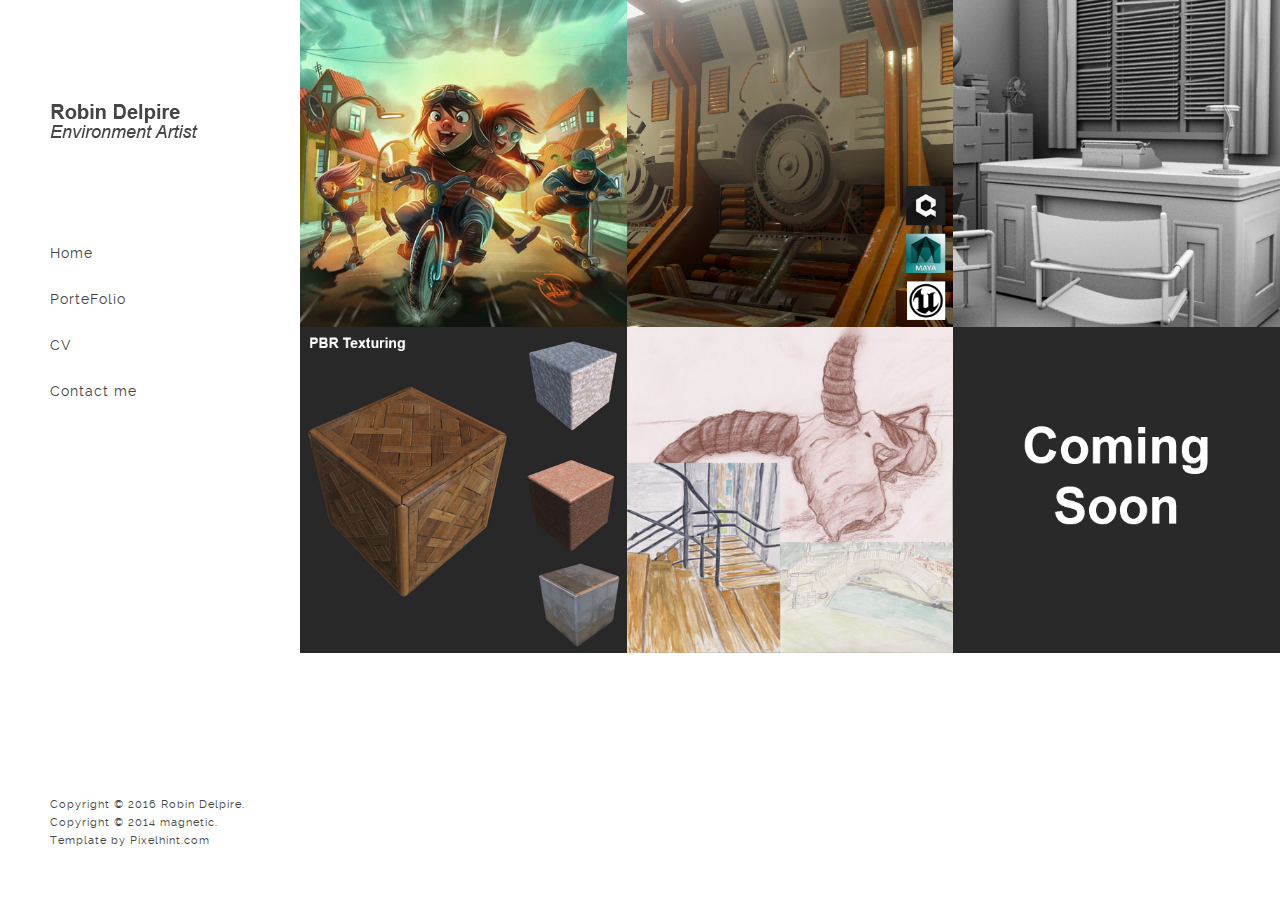
==== index.html @ a8b64871 "adding files to website" ====
<!DOCTYPE html>
<html lang="en">
<head>
	<title>Home-Robin Delpire site</title>
	<meta charset="utf-8">
	<meta name="author" content="pixelhint.com- Robin Delpire">
	<meta name="description" content="3D Environment artist Robin Delpire site"/>
	<meta name="viewport" content="width=device-width, initial-scale=1.0, minimum-scale=1.0" />
	<link rel="stylesheet" type="text/css" href="css/reset.css">
	<link rel="stylesheet" type="text/css" href="css/main.css">
    <script type="text/javascript" src="js/jquery.js"></script>
    <script type="text/javascript" src="js/main.js"></script>
</head>
<body>

	<header>
		<div class="logo">
			<a href="index.html"><img src="img/logo.png" title="Robin Delpire Environment artist" alt="Robin Delpire"/></a>
		</div><!-- end logo -->

		<div id="menu_icon"></div>
		<nav>
			<ul>
				<li><a href="#">Home</a></li>
				<li><a href="portefolio.html">PorteFolio</a></li>
				<li><a href="CV.html">CV</a></li>
				<li><a href="contact.html">Contact me</a></li>
			</ul>
		</nav><!-- end navigation menu -->

		<div class="footer clearfix">
			<!--<ul class="social clearfix">
				<li><a href="#" class="fb" data-title="Facebook"></a></li>
				<li><a href="#" class="google" data-title="Google +"></a></li>
				<li><a href="#" class="behance" data-title="Behance"></a></li>
				<!--<li><a href="#" class="twitter" data-title="Twitter"></a></li>
				<li><a href="#" class="dribble" data-title="Dribble"></a></li>
				<li><a href="#" class="rss" data-title="RSS"></a></li>
			</ul> end social 
			-->

			<div class="rights">
				<p>Copyright © 2016 Robin Delpire.</p>
				<p>Copyright © 2014 magnetic.</p>
				<p>Template by Pixelhint.com</p>
			</div><!-- end rights -->
		</div ><!-- end footer -->
	</header><!-- end header -->

	<section class="main clearfix">
		<div class="work">
			<a href="toria.html">
				<img src="img/work1.jpg" class="media" alt="Toria"/>
				<div class="caption">
					<div class="work_title">
						<h1>More about it</h1>
					</div>
				</div>
			</a>
		</div>

		<div class="work">
			<a href="corridor.html">
				<img src="img/work2.jpg" class="media" alt="Corridor"/>
				<div class="caption">
					<div class="work_title">
						<h1>More about it</h1>
					</div>
				</div>
			</a>
		</div>

		<div class="work">
			<a href="detective.html">
				<img src="img/work3.jpg" class="media" alt="Detective"/>
				<div class="caption">
					<div class="work_title">
						<h1>More about it</h1>
					</div>
				</div>
			</a>
		</div>

		<div class="work">
			<a href="texturing.html">
				<img src="img/work4.jpg" class="media" alt="Texturing"/>
				<div class="caption">
					<div class="work_title">
						<h1>More about it</h1>
					</div>
				</div>
			</a>
		</div>

		<div class="work">
			<a href="sketchbook.html">
				<img src="img/work5.jpg" class="media" alt="Sketchbook"/>
				<div class="caption">
					<div class="work_title">
						<h1>More about it</h1>
					</div>
				</div>
			</a>
		</div>

		<div class="work">
			<a href="#">
				<img src="img/work6.jpg" class="media" alt=""/>
				<div class="caption">
					<div class="work_title">
						<h1>Work in progress</h1>
					</div>
				</div>
			</a>
		</div>

		<!--<div class="work">
			<a href="inner.html">
				<img src="img/work2.jpg" class="media" alt=""/>
				<div class="caption">
					<div class="work_title">
						<h1>More about it</h1>
					</div>
				</div>
			</a>
		</div>

		<div class="work">
			<a href="inner.html">
				<img src="img/work3.jpg" class="media" alt=""/>
				<div class="caption">
					<div class="work_title">
						<h1>More about it</h1>
					</div>
				</div>
			</a>
		</div>

		<div class="work">
			<a href="inner.html">
				<img src="img/work1.jpg" class="media" alt=""/>
				<div class="caption">
					<div class="work_title">
						<h1>More about it</h1>
					</div>
				</div>
			</a>
		</div>-->
	</section><!-- end main -->
	
</body>
</html>
---- css/main.css ----
/*

    Template Author : pixelhint.com
    Author Email    : contact@pixelhint.com
    Template Name   : Magnetic
    
    
    *****************************************
    
    
    - Fonts
    - General CSS
    - Header
    - Home/portfolio 
    - Inner page 
    - Map/Contact page  
    - Tooltip 
    - Responsive code
  
    
*/



/*  Fonts  */
@font-face {
    font-family: 'raleway-regular';
    src: url('../fonts/raleway-regular.eot');
    src: url('../fonts/raleway-regular.eot?#iefix') format('embedded-opentype'),
         url('../fonts/raleway-regular.woff') format('woff'),
         url('../fonts/raleway-regular.ttf') format('truetype'),
         url('../fonts/raleway-regular.svg#ralewayregular') format('svg');
    font-weight: normal;
    font-style: normal;

}


@font-face {
    font-family: 'raleway-bold';
    src: url('../fonts/raleway-bold.eot');
    src: url('../fonts/raleway-bold.eot?#iefix') format('embedded-opentype'),
         url('../fonts/raleway-bold.woff') format('woff'),
         url('../fonts/raleway-bold.ttf') format('truetype'),
         url('../fonts/raleway-bold.svg#ralewaybold') format('svg');
    font-weight: normal;
    font-style: normal;

}


@font-face {
    font-family: 'raleway-semibold';
    src: url('../fonts/raleway-semibold.eot');
    src: url('../fonts/raleway-semibold.eot?#iefix') format('embedded-opentype'),
         url('../fonts/raleway-semibold.woff') format('woff'),
         url('../fonts/raleway-semibold.ttf') format('truetype'),
         url('../fonts/raleway-semibold.svg#ralewaysemibold') format('svg');
    font-weight: normal;
    font-style: normal;

}



/*  General CSS*/
body{
    background: #fff;
}

.wrapper{
    width: 92.72727272727273%;
    margin: 0 auto;
}

header ul.social li a,
.main .work a .caption,
header nav ul li a{
    transition:all .1s linear;
    -webkit-transition:all .1s linear;
    -moz-transition:all .1s linear;
    -o-transition:all .1s linear;
}

h1, h2, h3, h4, h5 ,h6{
    color: #4b4848;
    font-family: "raleway-regular", arial;
    letter-spacing: 1px;
}

h1              { font-size: 2em; margin: .67em 0 }
h2              { font-size: 1.5em; margin: .75em 0 }
h3              { font-size: 1.17em; margin: .83em 0 }
h5              { font-size: .83em; margin: 1.5em 0 }
h6              { font-size: .75em; margin: 1.67em 0 }
h1, h2, h3, h4,
h5, h6          { font-weight: bolder }

.clearfix:before,  
.clearfix:after {  
    content: " ";  
    display: table;  
}  
.clearfix:after {  
    clear: both;  
}  
 
.clearfix {  
    *zoom: 1;  
}







/*  Header  */
@media (min-width:1099px){
    header{
        display: block;
        position: fixed;
        top: 0;
        left: 0;
        width: 250px;
        min-height: 100%;
        padding: 0 0 0 50px;
        background: #ffffff; 
        float: left;
        overflow: hidden;
        z-index: 9999;
    }

    header .logo{
        margin-top: 100px;
    }

    header nav ul{
        display: block;
        overflow: hidden;
        margin-top: 100px;
        list-style: none;
    }

    header nav ul li{
        display: block;
        margin-bottom: 30px;
    }

    header nav ul li a{
        color: #454545;
        font-family: "raleway-regular", arial;
        font-size: 14px;
        text-decoration: none;
        letter-spacing: 1px;
    }

    header nav ul li a:hover,
    header nav ul li a.selected{
        color: #969595;
    }

    header .footer{
        position: absolute;
        bottom: 50px;
    }

    header ul.social{
        list-style: none;
        margin-bottom: 5px;
    }

    header ul.social li{
        display: block;
        float: left;
        position: relative;
        margin: 0 15px 15px 0;
    }


    header ul.social li a{
        display: block;
        width: 30px;
        height: 30px;
        background: url('../img/sm.png') no-repeat;
        background-position: 0 0;
    }


    header ul.social li a:hover{
        background: url('../img/sm_hover.png') no-repeat;
    }



    header ul.social li a.fb,
    header ul.social li a.fb:hover{
        background-position: 0 0;
    }


    header ul.social li a.google,
    header ul.social li a.google:hover{
        background-position: -31px 0;
    }

    header ul.social li a.behance,
    header ul.social li a.behance:hover{
        background-position: -62px 0;
    }

    header ul.social li a.twitter,
    header ul.social li a.twitter:hover{
        background-position: -93px 0;
    }

    header ul.social li a.dribble,
    header ul.social li a.dribble:hover{
        background-position: -124px 0;
    }

    header ul.social li a.rss,
    header ul.social li a.rss:hover{
        background-position: -155px 0;
    }

    header .rights p{
        color: #454545;
        font-family: "raleway-regular", arial;
        font-size: 11px;
        letter-spacing: 1px;
        line-height: 18px;
    }

    header .rights a{
        font-family: "raleway-bold", arial;
        font-weight: bold;
        text-decoration: none;
    }
    #menu_icon,
    .close_menu{
        display: none;
    }

}

#menu_icon,
.close_menu{
    float: right;
    margin-right: 40px;
    width: 40px;
    height: 40px;
    cursor: pointer;
    background: url('../img/men_icons.png') no-repeat;
}

#menu_icon{    
    background-position: 0 0;
}
.close_menu{
    background-position: -41px 0!important;
}





/*  Main  */
.main{
    width: 100%;
    height: 100%;
    padding-left: 300px;
    -moz-box-sizing: border-box;
    -webkit-box-sizing: border-box;
    box-sizing: border-box;
    position: relative;
    z-index: 55;
    background: #f6f6f6;
    clear: both;
}







/*  Home/portfolio  */
.main .work{
    display: block;
    width: 33.33333333333333%;
    height: auto;
    float: left;
    position: relative;
    overflow: hidden;
}

.main .work .media{
    width: 100%;
    vertical-align: middle;
}

.main .work .caption{
    position: absolute;
    display: block;
    width: 100%;
    height: 100%;
    top: 0; 
    left: 0;
    background: #ffffff;
    opacity: 0;
}


.main .work a:hover .caption{
    opacity: 1;
}


.work .caption .work_title{
    display: block;
    width: 100%;
    position: absolute;
    text-align: center;
    top: 50%;
    margin-top: -40px;
}

.main .work .caption h1{
    position: relative;
    display: inline-block;
    max-width: 90%;
    padding: 20px 0;
    z-index: 77;
    color: #454545;
    font-family: "raleway-regular", arial;
    font-size: 16px;
    letter-spacing: .5px;
    border-bottom: 1px solid #bfbbbb;
    border-top: 1px solid #bfbbbb;
}







/*  Inner Page  */
.top{
    width: 100%;
    height: 350px;
    overflow: hidden;
    display: block;
    position: relative;
    background: url('../img/hero_image.jpg') no-repeat;
    background-size: cover;
    -webkit-background-size: cover;
    -moz-background-size: cover;
    -o-background-size: cover;
    background-position: 50% 50%;
}

.work_nav{
    display: block;
    width: 100%;
}

.work_nav .btn{
    float: right;
}

.work_nav ul{
    list-style: none;
}

.work_nav ul li{
    display: block;
    float: left;
    margin: 0 0 1px 1px;
    position: relative;
}

.work_nav a{
    display: block;
    width: 40px;
    height: 40px;
    background: url('../img/p_navigation.png') no-repeat;
    background-position: 0 0;
}

.work_nav a.previous{
    background-position: 0 0;
}

.work_nav a.grid{
    background-position: -41px 0;
}

.work_nav a.next{
    background-position: -82px 0;
}

.top .title{
    display: block;
    width: 100%;color: #4b4848;
    font-family: "raleway-bold", arial;
    font-size: 26px;
    font-weight: bold;
    background: rgba(255, 255, 255, .7);
    padding: 20px;
    text-transform: uppercase;
    line-height: 30px;
    margin: 0!important;
    overflow: hidden;

    -webkit-box-sizing: border-box;
    -moz-box-sizing: border-box;
    -ms-box-sizing: border-box;
    box-sizing: border-box;

}

.content_header{
    position: absolute;
    bottom: 0;
    margin: 0 auto;
    left: 50%;
    margin-left: -46.36363636363637%;
}

.content{
    color: #4b4848;
    font-family: "raleway-regular", arial;
    font-size: 15px;
    line-height: 22px;
    padding: 60px 30px;
    background: #fff;

    -webkit-box-sizing: border-box;
    -moz-box-sizing: border-box;
    -ms-box-sizing: border-box;
    box-sizing: border-box;
}

.content p{
    color: #4b4848;
    font-family: "raleway-regular", arial;
    font-size: 15px;
    line-height: 24px;
    margin-bottom: 60px;
}

.content h1,
.content h2,
.content h3,
.content h4,
.content h5,
.content h6{
    color: #4b4848;
    font-family: "raleway-semibold", arial;
    font-weight: bold;
    line-height: 28px;
    margin-bottom: 30px;

}
.content ul
{
    vertical-align: middle;
}







/*  Contact page map  */
#map .map_adresse{
    font-family: 'raleway-regular', arial;
    font-size: 14px;
    line-height: 22px;
    letter-spacing: 1px;
}

#map .map_address,
#map .map_tel{
    padding: 5px;
}

#map .map_address .address,
#map .map_tel .tel{
    font-family: 'raleway-bold', arial;
    font-weight: bolder;
}

#map img{
    max-width: none;
}







/*  Tooltip  */
.tooltip{
    display: block;
    padding: 7px 10px;
    background: #454545;
    color: #fff;
    font-family: "raleway-regular", arial;
    font-size: 12px;
    position: absolute;
    white-space: nowrap;
    z-index: 999;
    opacity: 0;
    text-align: center;
    letter-spacing: .5px;

}

.tooltip:after{
    content: '';
    width: 0px;
    height: 0px;
    border-style: solid;
    border-width: 3px 3px 0 3px;
    border-color: #454545 transparent transparent transparent;
    display: block;
    text-align: center;
    position: absolute;
    bottom: -3px;
    left: 50%;
    margin-left: -3px;
}







/*  Responsive code  */
@media (max-width:1099px){

    header{
        display: block;
        width: 100%;
        min-height: 100px;
        padding: 0;
        position: relative;
    }
    header .logo{
        margin: 40px 0 0 30px;
        float: left;
    }
    header .footer{
        display: none;
    }
    header #menu_icon,
    header .close_menu{
        float: right;
        margin: 30px 30px 0 0;
    }
    
    header nav{
        width: 100%;
        position: absolute;
        top: 100px;
        left: 0;
        z-index: 9999;
    }

    header nav ul{
        list-style: none;
        display: none;
        position: relative;
    }
    header nav ul li a{
        display: block;
        width: 100%;
        padding: 30px 0;
        text-align: center;
        color: #454545;
        font-family: "raleway-regular", arial;
        font-size: 14px;
        text-decoration: none;
        border-top: 1px solid #f7f5f5;
        background: #fff;
    }
    header nav ul li a:active{
        background: #f7f5f5;
    }
    #menu_icon,
    .close_menu,
    .show_menu{
        display: block;
    }
    .show_menu{
        display: block;
    }

    .main .work{
        width: 50%;
    }
    .main{
        width: 100%;
        position: relative;
        padding-left: 0;
    }
    #map{
        margin: 0!important;
    }
}

@media (max-width:550px){
     .main .work{
        width: 100%;
    }
}
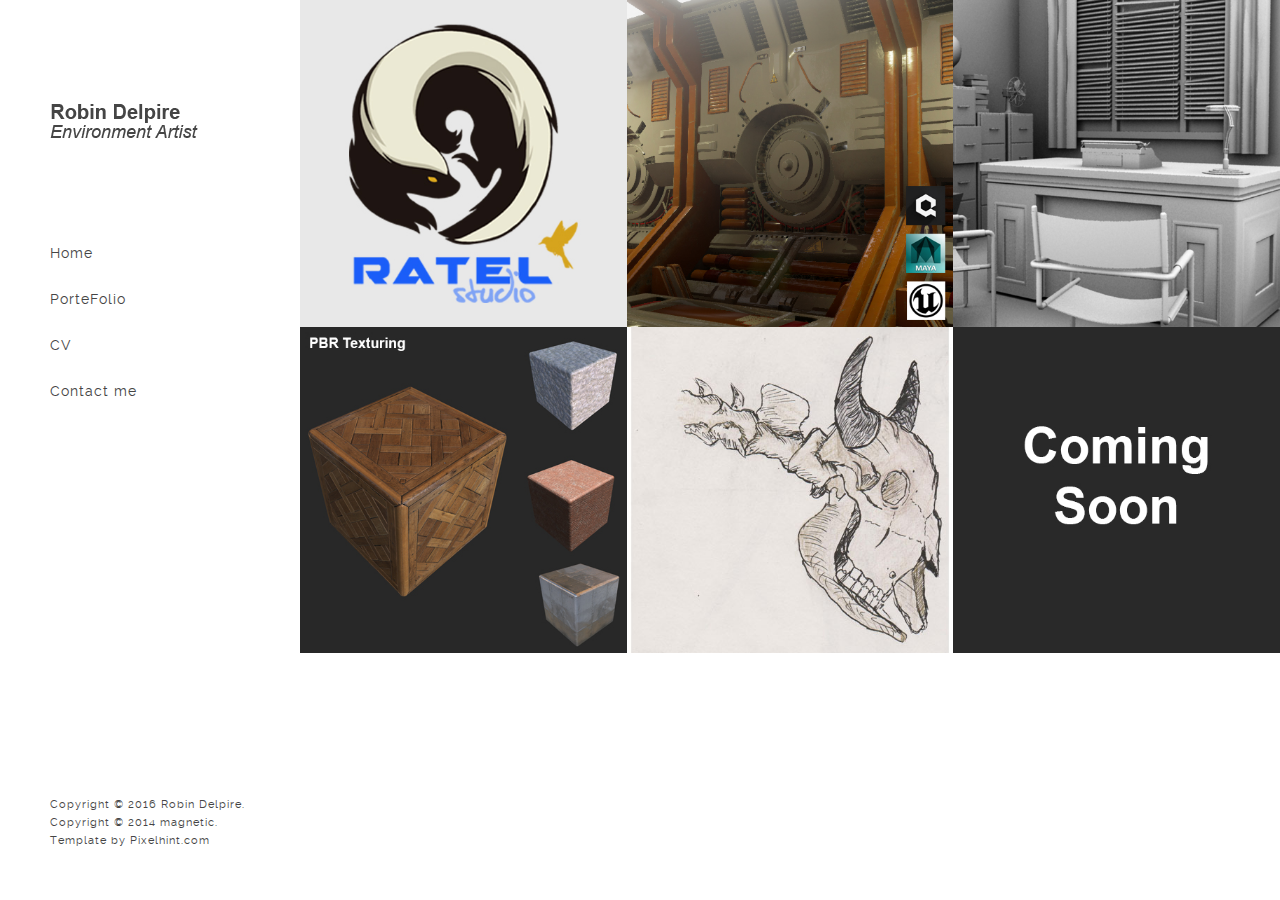
==== commit d36d303f: "portefolio" ====
--- a/index.html
+++ b/index.html
@@ -50,7 +50,7 @@
 	<section class="main clearfix">
 		<div class="work">
 			<a href="toria.html">
-				<img src="img/work1.jpg" class="media" alt="Toria"/>
+				<img src="img/work6_toria.jpg" class="media" alt="Toria"/>
 				<div class="caption">
 					<div class="work_title">
 						<h1>More about it</h1>
@@ -94,7 +94,7 @@
 
 		<div class="work">
 			<a href="sketchbook.html">
-				<img src="img/work5.jpg" class="media" alt="Sketchbook"/>
+				<img src="img/sketch/image14.jpg" class="media" alt="Sketchbook"/>
 				<div class="caption">
 					<div class="work_title">
 						<h1>More about it</h1>
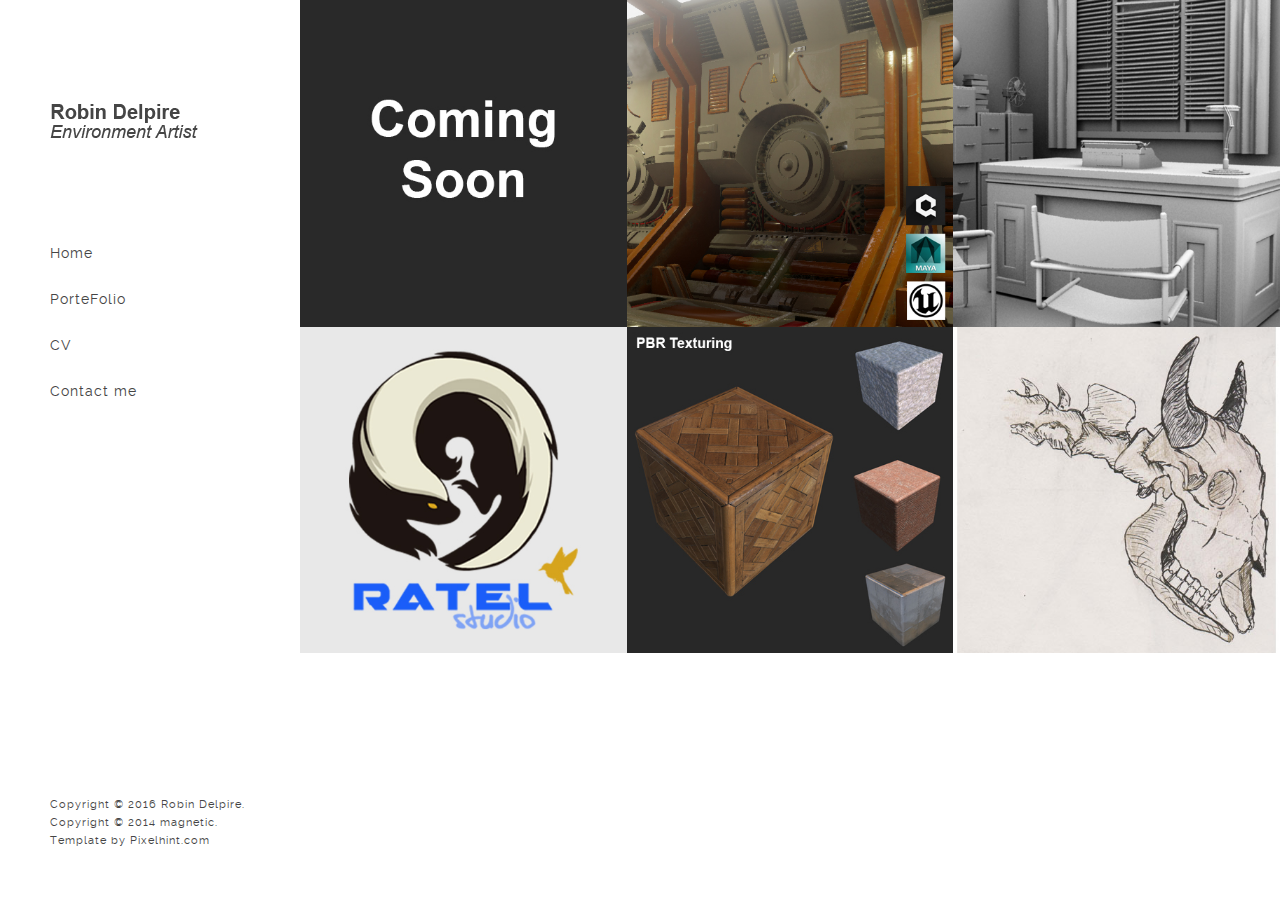
==== commit dd5e2009: "Add files via upload" ====
--- a/index.html
+++ b/index.html
@@ -49,8 +49,8 @@
 
 	<section class="main clearfix">
 		<div class="work">
-			<a href="toria.html">
-				<img src="img/work6_toria.jpg" class="media" alt="Toria"/>
+			<a href="Beyond_the_void.html">
+				<img src="img/work6.jpg" class="media" alt=""/>
 				<div class="caption">
 					<div class="work_title">
 						<h1>More about it</h1>
@@ -58,6 +58,7 @@
 				</div>
 			</a>
 		</div>
+		
 
 		<div class="work">
 			<a href="corridor.html">
@@ -72,7 +73,18 @@
 
 		<div class="work">
 			<a href="detective.html">
-				<img src="img/work3.jpg" class="media" alt="Detective"/>
+				<img src="img/work3.jpg" class="media" alt="Lab"/>
+				<div class="caption">
+					<div class="work_title">
+						<h1>More about it</h1>
+					</div>
+				</div>
+			</a>
+		</div>
+
+		<div class="work">
+			<a href="toria.html">
+				<img src="img/work6_toria.jpg" class="media" alt="Toria"/>
 				<div class="caption">
 					<div class="work_title">
 						<h1>More about it</h1>
@@ -103,16 +115,7 @@
 			</a>
 		</div>
 
-		<div class="work">
-			<a href="#">
-				<img src="img/work6.jpg" class="media" alt=""/>
-				<div class="caption">
-					<div class="work_title">
-						<h1>Work in progress</h1>
-					</div>
-				</div>
-			</a>
-		</div>
+		
 
 		<!--<div class="work">
 			<a href="inner.html">
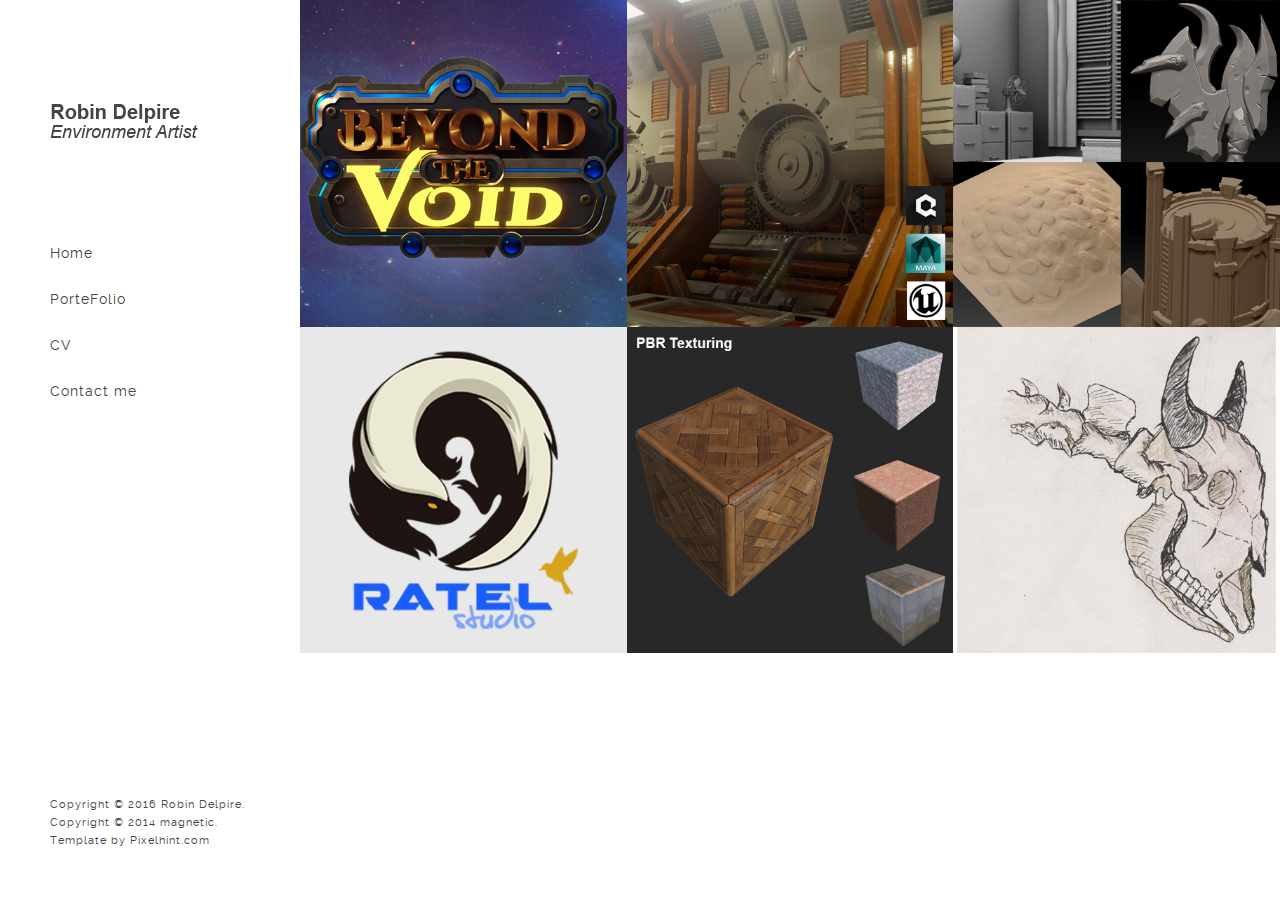
==== commit b99744e7: "update" ====
--- a/index.html
+++ b/index.html
@@ -106,7 +106,7 @@
 
 		<div class="work">
 			<a href="sketchbook.html">
-				<img src="img/sketch/image14.jpg" class="media" alt="Sketchbook"/>
+				<img src="img/sketch/image14.jpg" class="media" alt="2D"/>
 				<div class="caption">
 					<div class="work_title">
 						<h1>More about it</h1>
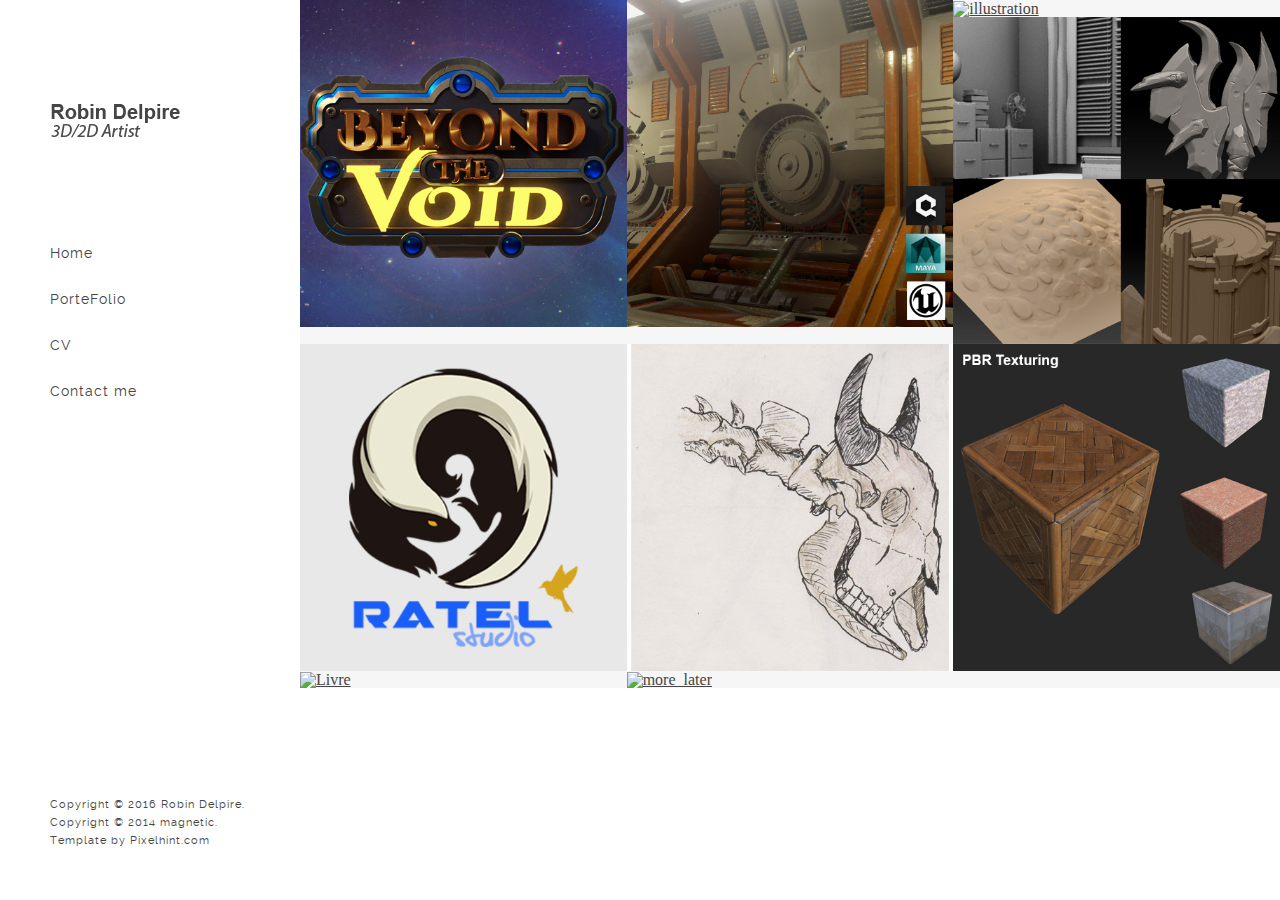
==== commit febe27b8: "up" ====
--- a/index.html
+++ b/index.html
@@ -50,7 +50,7 @@
 	<section class="main clearfix">
 		<div class="work">
 			<a href="Beyond_the_void.html">
-				<img src="img/work6.jpg" class="media" alt=""/>
+				<img src="img/work6.jpg" class="media" alt="Beyond_the_void"/>
 				<div class="caption">
 					<div class="work_title">
 						<h1>More about it</h1>
@@ -62,7 +62,18 @@
 
 		<div class="work">
 			<a href="corridor.html">
-				<img src="img/work2.jpg" class="media" alt="Corridor"/>
+				<img src="img/work2.jpg" class="media" alt="Corridor_SF"/>
+				<div class="caption">
+					<div class="work_title">
+						<h1>More about it</h1>
+					</div>
+				</div>
+			</a>
+		</div>
+
+		<div class="work">
+			<a href="illu.html">
+				<img src="img/work7.jpg" class="media" alt="illustration"/>
 				<div class="caption">
 					<div class="work_title">
 						<h1>More about it</h1>
@@ -73,7 +84,7 @@
 
 		<div class="work">
 			<a href="detective.html">
-				<img src="img/work3.jpg" class="media" alt="Lab"/>
+				<img src="img/work3.jpg" class="media" alt="Detective"/>
 				<div class="caption">
 					<div class="work_title">
 						<h1>More about it</h1>
@@ -93,6 +104,18 @@
 			</a>
 		</div>
 
+
+		<div class="work">
+			<a href="sketchbook.html">
+				<img src="img/sketch/image14.jpg" class="media" alt="Croquis"/>
+				<div class="caption">
+					<div class="work_title">
+						<h1>More about it</h1>
+					</div>
+				</div>
+			</a>
+		</div>
+
 		<div class="work">
 			<a href="texturing.html">
 				<img src="img/work4.jpg" class="media" alt="Texturing"/>
@@ -103,19 +126,28 @@
 				</div>
 			</a>
 		</div>
-
-		<div class="work">
-			<a href="sketchbook.html">
-				<img src="img/sketch/image14.jpg" class="media" alt="2D"/>
-				<div class="caption">
-					<div class="work_title">
-						<h1>More about it</h1>
-					</div>
-				</div>
-			</a>
-		</div>
-
 		
+		<div class="work">
+			<a href="book.html">
+				<img src="img/work8.jpg" class="media" alt="Livre"/>
+				<div class="caption">
+					<div class="work_title">
+						<h1>More about it</h1>
+					</div>
+				</div>
+			</a>
+		</div>
+
+		<div class="work">
+			<a href="#">
+				<img src="img/work9.jpg" class="media" alt="more_later"/>
+				<div class="caption">
+					<div class="work_title">
+						<h1>More about it</h1>
+					</div>
+				</div>
+			</a>
+		</div>
 
 		<!--<div class="work">
 			<a href="inner.html">
@@ -148,7 +180,40 @@
 					</div>
 				</div>
 			</a>
-		</div>-->
+		</div>
+
+		<div class="work">
+			<a href="inner.html">
+				<img src="img/work2.jpg" class="media" alt=""/>
+				<div class="caption">
+					<div class="work_title">
+						<h1>More about it</h1>
+					</div>
+				</div>
+			</a>
+		</div>
+
+		<div class="work">
+			<a href="inner.html">
+				<img src="img/work3.jpg" class="media" alt=""/>
+				<div class="caption">
+					<div class="work_title">
+						<h1>More about it</h1>
+					</div>
+				</div>
+			</a>
+		</div>
+
+		<div class="work">
+			<a href="inner.html">
+				<img src="img/work1.jpg" class="media" alt=""/>
+				<div class="caption">
+					<div class="work_title">
+						<h1>More about it</h1>
+					</div>
+				</div>
+			</a>
+		</div> -->
 	</section><!-- end main -->
 	
 </body>
